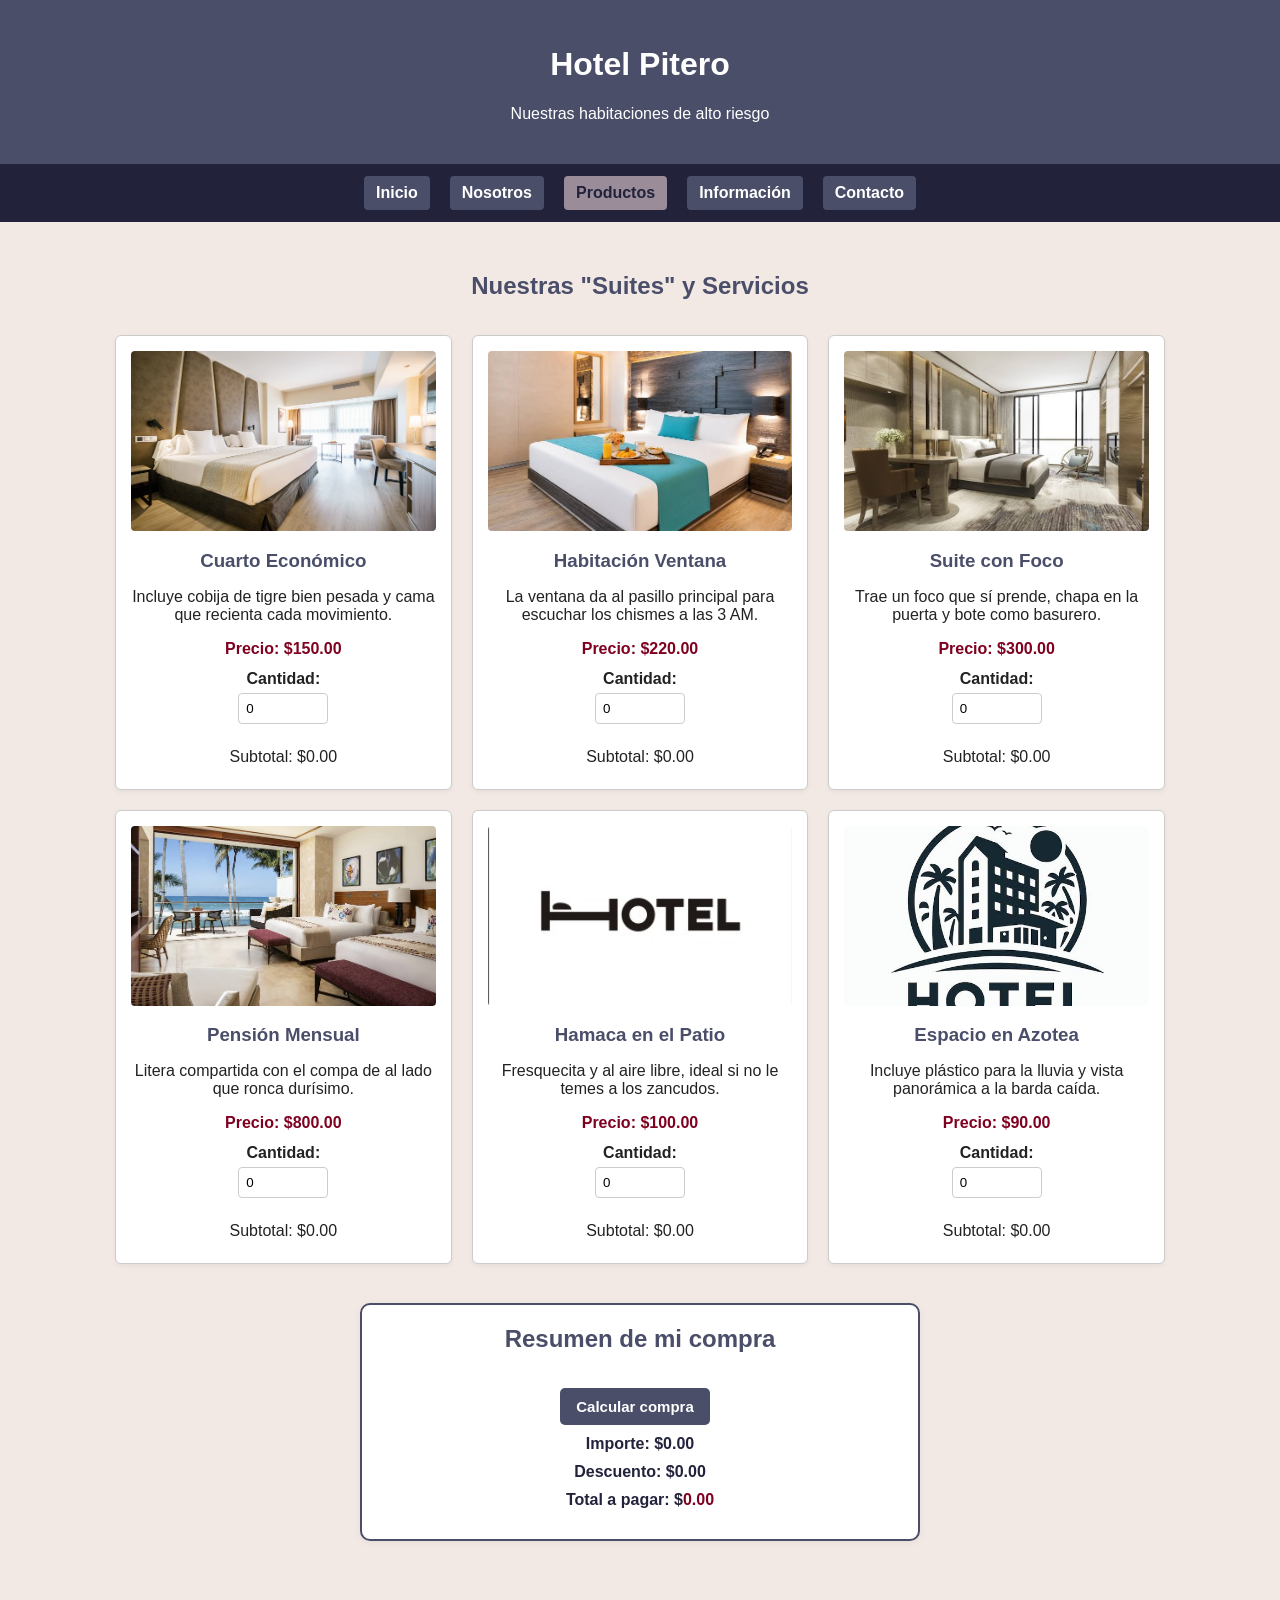
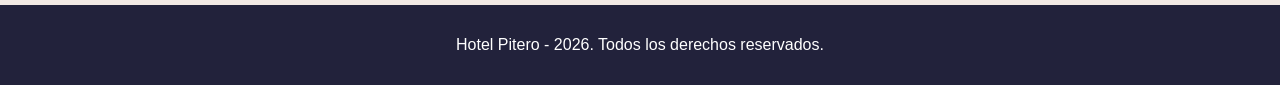
==== productos.html @ efff01b7 "Primer commin: Hotel pitero" ====
<!DOCTYPE html>
<html lang="es">
<head>
    <meta charset="UTF-8">
    <meta name="viewport" content="width=device-width, initial-scale=1.0">
    <title>Productos | Hotel Pitero</title>
    <link rel="stylesheet" href="estilos.css">
    <script src="script.js" defer></script>
</head>
<body>
    <header>
        <h1>Hotel Pitero</h1>
        <p>Nuestras habitaciones de alto riesgo</p>
    </header>

    <div class="menu">
        <a href="index.html">Inicio</a>
        <a href="nosotros.html">Nosotros</a>
        <a href="productos.html" class="activo">Productos</a>
        <a href="informacion.html">Información</a>
        <a href="contacto.html">Contacto</a>
    </div>

    <main>
        <h2 style="text-align: center; color: #4a4e69;">Nuestras "Suites" y Servicios</h2>
        
      
        <div class="contenedor-productos">
            <article class="producto">
                <img src="imagenes/cuarto1.jpg" alt="Cama individual con cobija de tigre">
                <h3>Cuarto Económico</h3>
                <p>Incluye cobija de tigre bien pesada y cama que recienta cada movimiento.</p>
                <p class="precio">Precio: $150.00</p>
                <label for="cantidad-1">Cantidad:</label>
                <input type="number" id="cantidad-1" min="0" step="1" value="0">
                <p>Subtotal: $<span id="subtotal-1">0.00</span></p>
            </article>
            
            <article class="producto">
                <img src="imagenes/cuarto2.jpg" alt="Cuarto con ventana hacia el pasillo">
                <h3>Habitación Ventana</h3>
                <p>La ventana da al pasillo principal para escuchar los chismes a las 3 AM.</p>
                <p class="precio">Precio: $220.00</p>
                <label for="cantidad-2">Cantidad:</label>
                <input type="number" id="cantidad-2" min="0" step="1" value="0">
                <p>Subtotal: $<span id="subtotal-2">0.00</span></p>
            </article>
            
            <article class="producto">
                <img src="imagenes/cuarto3.jpg" alt="Habitación con foco colgando">
                <h3>Suite con Foco</h3>
                <p>Trae un foco que sí prende, chapa en la puerta y bote como basurero.</p>
                <p class="precio">Precio: $300.00</p>
                <label for="cantidad-3">Cantidad:</label>
                <input type="number" id="cantidad-3" min="0" step="1" value="0">
                <p>Subtotal: $<span id="subtotal-3">0.00</span></p>
            </article>
            
            <article class="producto">
                <img src="imagenes/cuarto4.jpg" alt="Litera en cuarto compartido">
                <h3>Pensión Mensual</h3>
                <p>Litera compartida con el compa de al lado que ronca durísimo.</p>
                <p class="precio">Precio: $800.00</p>
                <label for="cantidad-4">Cantidad:</label>
                <input type="number" id="cantidad-4" min="0" step="1" value="0">
                <p>Subtotal: $<span id="subtotal-4">0.00</span></p>
            </article>

            <article class="producto">
                <img src="imagenes/inicio.jpg" alt="Zona de hamacas improvisadas">
                <h3>Hamaca en el Patio</h3>
                <p>Fresquecita y al aire libre, ideal si no le temes a los zancudos.</p>
                <p class="precio">Precio: $100.00</p>
                <label for="cantidad-5">Cantidad:</label>
                <input type="number" id="cantidad-5" min="0" step="1" value="0">
                <p>Subtotal: $<span id="subtotal-5">0.00</span></p>
            </article>

            <article class="producto">
                <img src="imagenes/logo.jpg" alt="Espacio en la azotea">
                <h3>Espacio en Azotea</h3>
                <p>Incluye plástico para la lluvia y vista panorámica a la barda caída.</p>
                <p class="precio">Precio: $90.00</p>
                <label for="cantidad-6">Cantidad:</label>
                <input type="number" id="cantidad-6" min="0" step="1" value="0">
                <p>Subtotal: $<span id="subtotal-6">0.00</span></p>
            </article>
        </div>

    
        <section class="resumen-compra">
            <h2>Resumen de mi compra</h2>
            <button type="button" id="calcular-compra">Calcular compra</button>
            <p>Importe: $<span id="importe-compra">0.00</span></p>
            <p>Descuento: $<span id="descuento-compra">0.00</span></p>
            <p>Total a pagar: $<span id="total-compra">0.00</span></p>
        </section>
    </main>

    <footer>
        <p>Hotel Pitero - 2026. Todos los derechos reservados.</p>
    </footer>
</body>
</html>
---- estilos.css ----
* {
    box-sizing: border-box;
}

body {
    font-family: Arial, sans-serif;
    background-color: #f2e9e4;
    color: #222222;
    margin: 0;
    padding: 0;
}

header {
    background-color: #4a4e69;
    color: white;
    text-align: center;
    padding: 25px;
}


.menu {
    display: flex;
    justify-content: center;
    gap: 20px;
    flex-wrap: wrap;
    margin: 0;
    background-color: #22223b;
    padding: 12px;
    position: sticky;
    top: 0;
    z-index: 100;
}

.menu a {
    color: white;
    text-decoration: none;
    padding: 8px 12px;
    background-color: #4a4e69;
    border-radius: 4px;
    font-weight: bold;
}

.menu a:hover,
.menu a.activo {
    background-color: #9a8c98;
    color: #22223b;
}

main {
    padding: 10px;
    max-width: 1100px;
    margin: 20px auto;
}


.presentacion {
    display: flex;
    align-items: center;
    justify-content: center;
    gap: 25px;
    flex-wrap: wrap;
    max-width: 900px;
    margin: 25px auto;
    padding: 20px;
    background-color: white;
    border-radius: 12px;
    box-shadow: 0 2px 8px rgba(0,0,0,0.1);
}

.texto-presentacion {
    flex: 1 1 280px;
    min-width: 0;
}

.imagen-negocio {
    width: 280px;
    max-width: 100%;
    height: auto;
    border-radius: 5px;
}


.contenedor-productos {
    display: grid;
    grid-template-columns: repeat(3, 1fr);
    gap: 20px;
    max-width: 1100px;
    margin: 20px auto;
    padding: 15px;
}

.producto {
    background-color: white;
    border: 1px solid #cccccc;
    border-radius: 6px;
    padding: 15px;
    text-align: center;
    box-shadow: 0 2px 5px rgba(0,0,0,0.05);
}

.producto img {
    width: 100%;
    height: 180px;
    object-fit: cover;
    display: block;
    border-radius: 4px;
    margin-bottom: 10px;
}

.producto h3, .producto h2 {
    margin-bottom: 8px;
    color: #4a4e69;
}

.producto p {
    margin-bottom: 8px;
}

.producto .precio {
    font-weight: bold;
    color: #800020;
}


table {
    width: 100%;
    border-collapse: collapse;
    margin-top: 15px;
}

caption {
    font-weight: bold;
    margin-bottom: 8px;
    color: #4a4e69;
}

th, td {
    border: 1px solid gray;
    padding: 10px;
    text-align: left;
}

th {
    background-color: #4a4e69;
    color: white;
}


fieldset {
    border: 2px solid #9a8c98;
    border-radius: 8px;
    padding: 20px;
    margin-top: 15px;
    background-color: #f8f9fa;
}

legend {
    font-weight: bold;
    color: #4a4e69;
    padding: 0 10px;
}

label {
    display: block;
    margin-top: 12px;
    font-weight: bold;
}

input, select, textarea {
    width: 100%;
    box-sizing: border-box;
    padding: 8px;
    margin-top: 5px;
    border: 1px solid #ccc;
    border-radius: 4px;
}

button {
    margin-top: 15px;
    margin-right: 10px;
    padding: 10px 18px;
    background-color: #4a4e69;
    color: white;
    border: none;
    border-radius: 5px;
    cursor: pointer;
    font-weight: bold;
}

button:hover {
    background-color: #9a8c98;
}

footer {
    background-color: #22223b;
    color: white;
    text-align: center;
    padding: 15px;
    margin-top: 30px;
}


@media (max-width: 900px) {
    .contenedor-productos {
        grid-template-columns: repeat(2, 1fr);
    }
}


@media (max-width: 600px) {
    .menu {
        flex-direction: column;
        align-items: center;
        gap: 10px;
    }
    
    .menu a {
        width: 90%;
        max-width: 300px;
        text-align: center;
    }
    
    .presentacion {
        flex-direction: column;
        gap: 15px;
        margin: 15px auto;
        padding: 10px;
    }
    
    .texto-presentacion {
        flex: none;
        width: 100%;
        text-align: center;
    }
    
    .imagen-negocio {
        width: 100%;
        max-width: 320px;
        height: auto;
    }
    
    .contenedor-productos {
        grid-template-columns: 1fr;
        gap: 15px;
        margin: 15px auto;
        padding: 10px;
    }
    
    .producto {
        width: 100%;
        max-width: 350px;
        justify-self: center;
    }
    
    body {
        padding: 10px;
    }
    
    h1 {
        font-size: 26px;
        line-height: 1.2;
    }
    
    h2 {
        font-size: 22px;
        line-height: 1.3;
    }
    
    p {
        font-size: 16px;
    }
}


.promocion {
    max-width: 800px;
    margin: 20px auto;
    padding: 20px;
    background-color: #ffffff;
    border: 2px solid #9a8c98;
    border-radius: 10px;
    box-shadow: 0 2px 8px rgba(0,0,0,0.05);
}

.promocion h2 {
    color: #4a4e69;
    border-bottom: 2px solid #9a8c98;
    padding-bottom: 5px;
    margin-top: 0;
}

.promocion label {
    display: block;
    margin-top: 12px;
    font-weight: bold;
    color: #22223b;
}

.promocion select,
.promocion input {
    width: 100%;
    box-sizing: border-box;
    padding: 8px;
    margin-top: 5px;
    border: 1px solid #ccc;
    border-radius: 4px;
}

.promocion button {
    margin-top: 15px;
    margin-right: 10px;
    padding: 10px 18px;
    background-color: #4a4e69;
    color: white;
    border: none;
    border-radius: 5px;
    cursor: pointer;
    font-weight: bold;
}

.promocion button:hover {
    background-color: #9a8c98;
    color: #22223b;
}

#mensaje-promocion {
    margin-top: 15px;
    font-weight: bold;
    color: #1f6f8b;
}

#resultado {
    margin-top: 10px;
    font-weight: bold;
    color: #800020;
    font-size: 16px;
}

/* ESTILOS PARA EL RESUMEN DE COMPRA */
.resumen-compra {
    max-width: 560px;
    margin: 24px auto;
    padding: 20px;
    border: 2px solid #4a4e69;
    border-radius: 10px;
    background-color: #ffffff;
    box-shadow: 0 2px 8px rgba(0,0,0,0.05);
    text-align: center;
}

.resumen-compra h2 {
    color: #4a4e69;
    margin-top: 0;
}

.resumen-compra button {
    padding: 10px 16px;
    cursor: pointer;
    background-color: #4a4e69;
    color: white;
    border: none;
    border-radius: 5px;
    font-weight: bold;
    font-size: 15px;
}

.resumen-compra button:hover {
    background-color: #9a8c98;
    color: #22223b;
}

.resumen-compra p {
    font-size: 16px;
    font-weight: bold;
    margin: 10px 0;
    color: #22223b;
}

#total-compra {
    color: #800020;
}

input[type="number"] {
    max-width: 90px;
    padding: 7px;
    border: 1px solid #ccc;
    border-radius: 4px;
    margin-bottom: 8px;
}
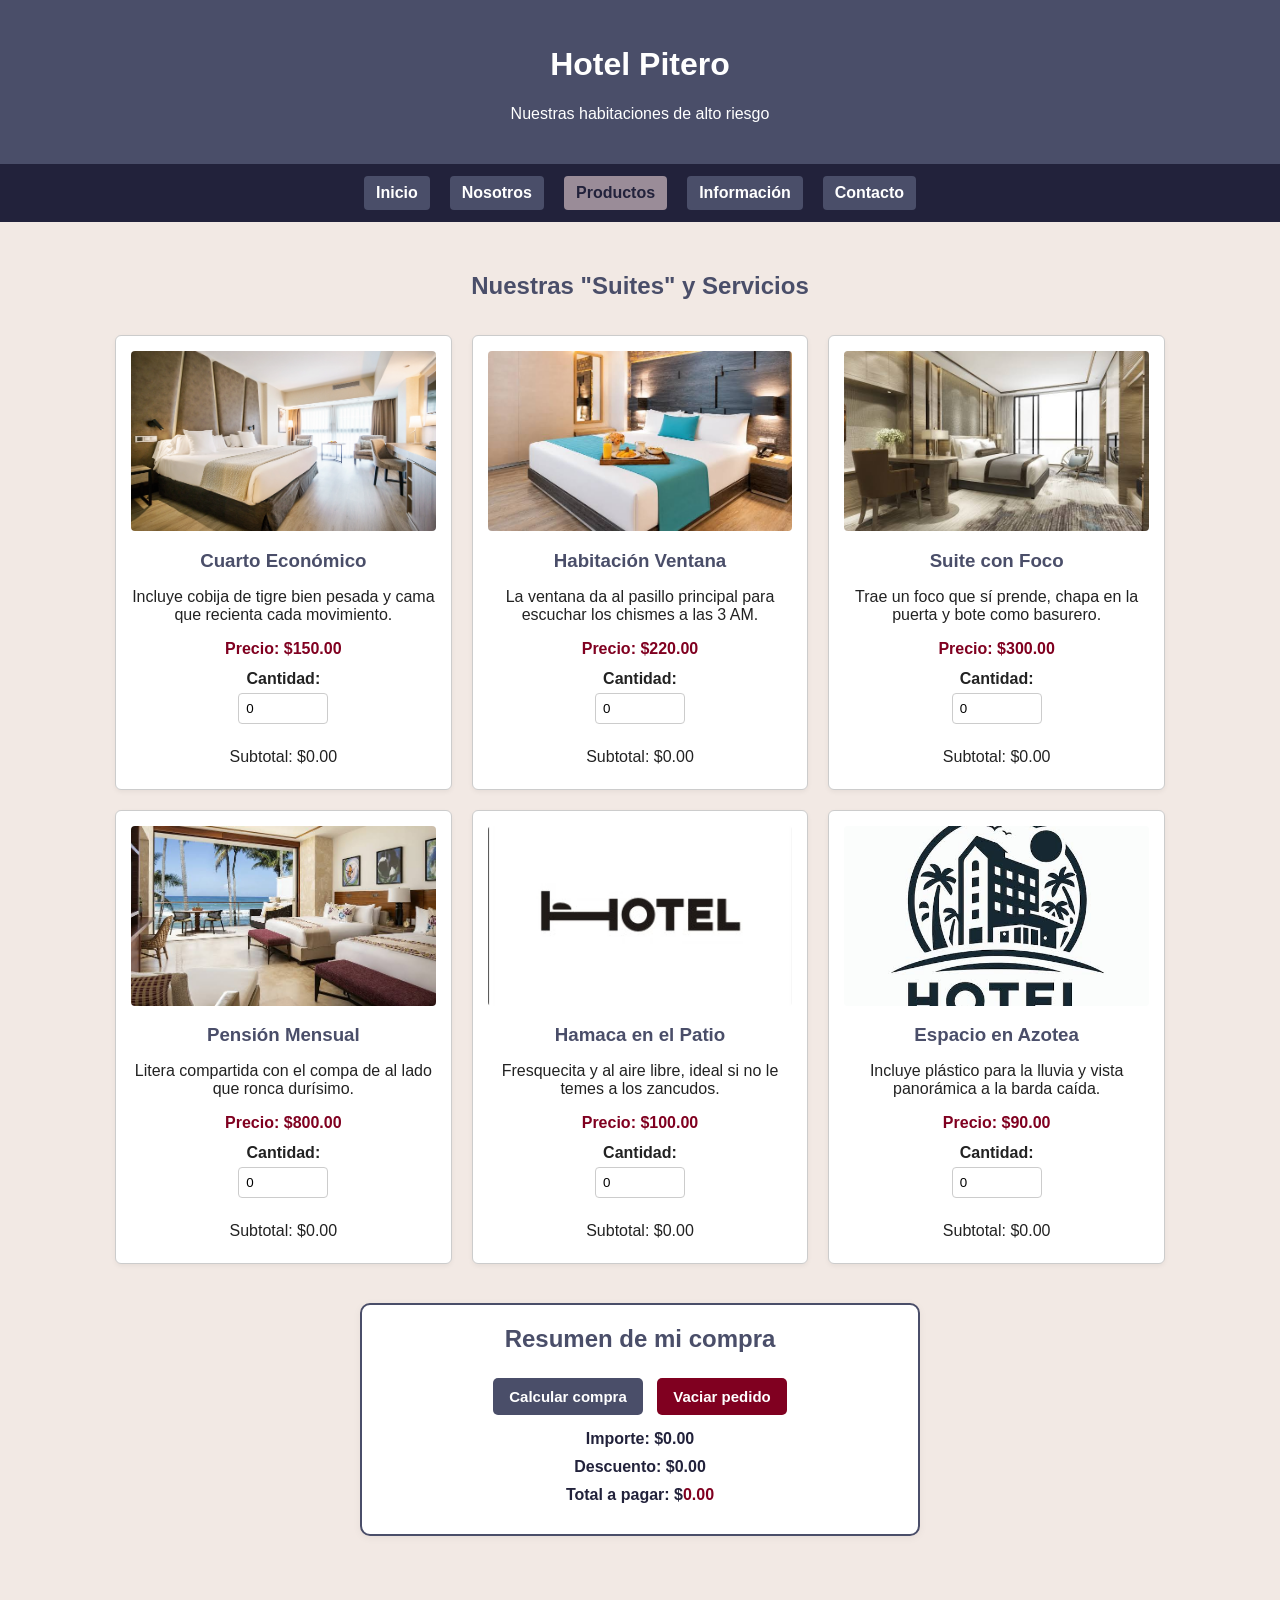
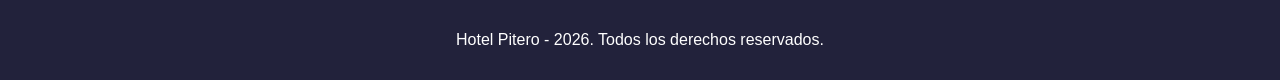
==== commit e12ce3c7: "Agrega persistencia del pedido con localStorage" ====
--- a/productos.html
+++ b/productos.html
@@ -24,7 +24,7 @@
     <main>
         <h2 style="text-align: center; color: #4a4e69;">Nuestras "Suites" y Servicios</h2>
         
-      
+        
         <div class="contenedor-productos">
             <article class="producto">
                 <img src="imagenes/cuarto1.jpg" alt="Cama individual con cobija de tigre">
@@ -87,10 +87,11 @@
             </article>
         </div>
 
-    
+        
         <section class="resumen-compra">
             <h2>Resumen de mi compra</h2>
             <button type="button" id="calcular-compra">Calcular compra</button>
+            <button type="button" id="vaciar-pedido">Vaciar pedido</button>
             <p>Importe: $<span id="importe-compra">0.00</span></p>
             <p>Descuento: $<span id="descuento-compra">0.00</span></p>
             <p>Total a pagar: $<span id="total-compra">0.00</span></p>
@@ -103,5 +104,3 @@
 </body>
 </html>
 
-
-
--- a/estilos.css
+++ b/estilos.css
@@ -388,3 +388,66 @@
     border-radius: 4px;
     margin-bottom: 8px;
 }
+
+
+.resumen-compra {
+    max-width: 560px;
+    margin: 24px auto;
+    padding: 20px;
+    border: 2px solid #4a4e69;
+    border-radius: 10px;
+    background-color: #ffffff;
+    box-shadow: 0 2px 8px rgba(0,0,0,0.05);
+    text-align: center;
+}
+
+.resumen-compra h2 {
+    color: #4a4e69;
+    margin-top: 0;
+}
+
+.resumen-compra button {
+    padding: 10px 16px;
+    cursor: pointer;
+    background-color: #4a4e69;
+    color: white;
+    border: none;
+    border-radius: 5px;
+    font-weight: bold;
+    font-size: 15px;
+    margin: 5px;
+}
+
+.resumen-compra button:hover {
+    background-color: #9a8c98;
+    color: #22223b;
+}
+
+#vaciar-pedido {
+    background-color: #800020; 
+}
+
+#vaciar-pedido:hover {
+    background-color: #a52a2a;
+    color: white;
+}
+
+.resumen-compra p {
+    font-size: 16px;
+    font-weight: bold;
+    margin: 10px 0;
+    color: #22223b;
+}
+
+#total-compra {
+    color: #800020;
+}
+
+input[type="number"] {
+    max-width: 90px;
+    padding: 7px;
+    border: 1px solid #ccc;
+    border-radius: 4px;
+    margin-bottom: 8px;
+}
+
